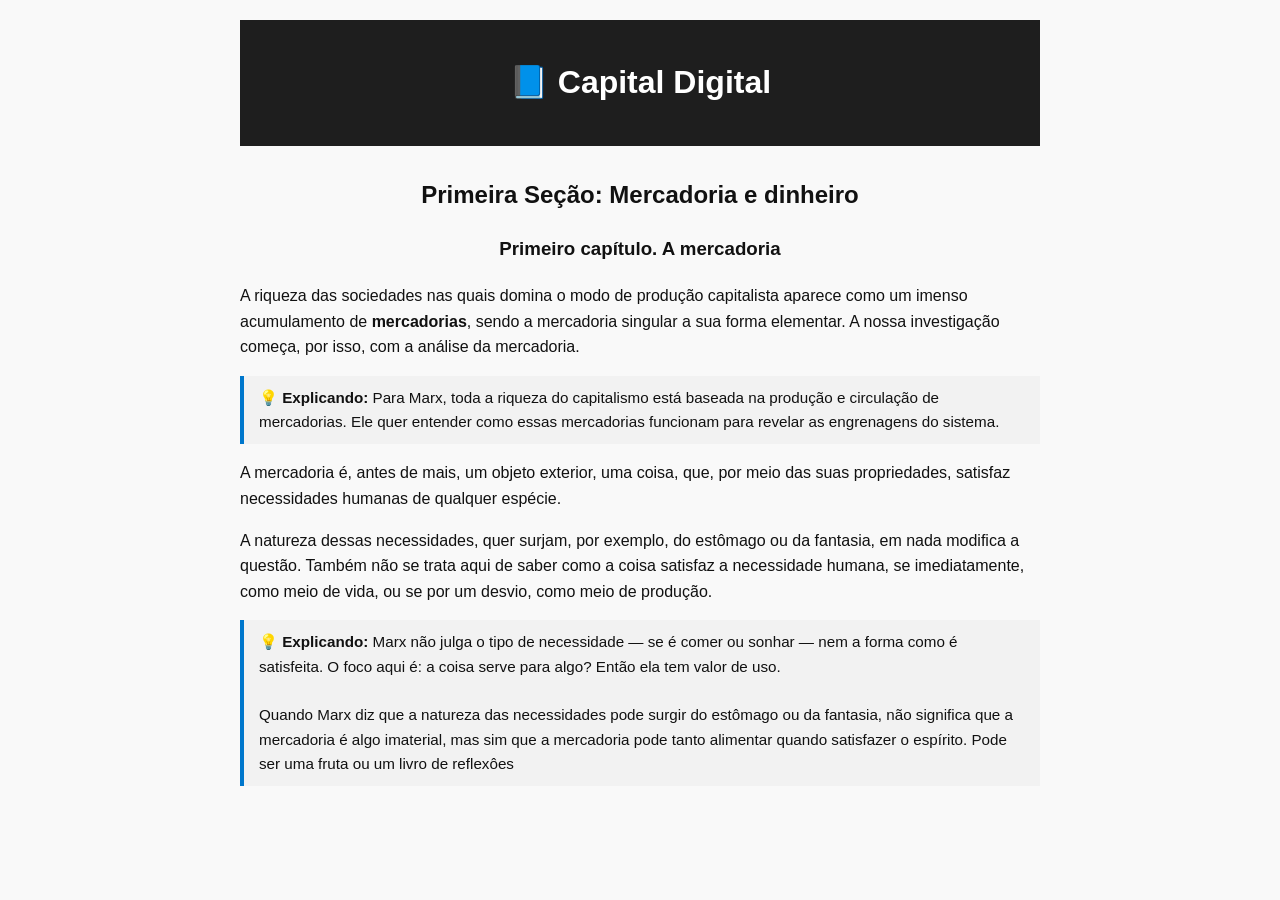
==== capitulo1.html @ 8332be22 "Add files via upload" ====
<!DOCTYPE html>
<html lang="pt-BR">
<head>
 <meta charset="UTF-8">
  <meta name="viewport" content="width=device-width, initial-scale=1.0">
  <title>Capital Digital</title>
  <link rel="stylesheet" href="estilo.css">
  <style>
    body {
      font-family: Arial, sans-serif;
      line-height: 1.6;
      padding: 20px;
      max-width: 800px;
      margin: auto;
    }

    .explicacao {
      background-color: #f2f2f2;
      border-left: 4px solid #0077cc;
      padding: 10px 15px;
      margin: 15px 0;
      font-size: 0.95em;
    }

    header {
      text-align: center;
      margin-bottom: 30px;
    }

    h2, h3 {
      text-align: center;
    }
  </style>
</head>
<body>
  <header>
    <h1>📘 Capital Digital</h1>
  </header>

  <h2>Primeira Seção: Mercadoria e dinheiro</h2>
  <h3>Primeiro capítulo. A mercadoria</h3>

  <p>A riqueza das sociedades nas quais domina o modo de produção capitalista aparece como um imenso acumulamento de <b>mercadorias</b>, sendo a mercadoria singular a sua forma elementar. A nossa investigação começa, por isso, com a análise da mercadoria.</p>

  <div class="explicacao">
    💡 <b>Explicando:</b> Para Marx, toda a riqueza do capitalismo está baseada na produção e circulação de mercadorias. Ele quer entender como essas mercadorias funcionam para revelar as engrenagens do sistema.
  </div>

  <p>A mercadoria é, antes de mais, um objeto exterior, uma coisa, que, por meio das suas propriedades, satisfaz necessidades humanas de qualquer espécie.</p>

  <p>A natureza dessas necessidades, quer surjam, por exemplo, do estômago ou da fantasia, em nada modifica a questão. Também não se trata aqui de saber como a coisa satisfaz a necessidade humana, se imediatamente, como meio de vida, ou se por um desvio, como meio de produção.</p>

  <div class="explicacao">
  💡 <b>Explicando:</b> Marx não julga o tipo de necessidade — se é comer ou sonhar — nem a forma como é satisfeita. O foco aqui é: a coisa serve para algo? Então ela tem valor de uso. <br> <br> 
    
   Quando Marx diz que a natureza das necessidades pode surgir do estômago ou da fantasia, não significa que a mercadoria é algo imaterial, mas sim que a mercadoria pode tanto alimentar quando satisfazer o espírito. Pode ser uma fruta ou um livro de reflexôes
  </div>
</body>
</html>
---- estilo.css ----
body {
  font-family: Arial, sans-serif;
  margin: 0;
  background-color: #f9f9f9;
  color: #111;
  line-height: 1.6;
  padding: 16px;
}

header {
  background: #1e1e1e;
  color: white;
  padding: 16px;
  text-align: center;
}

.trecho-do-dia {
  background: #ececec;
  padding: 16px;
  margin: 16px 0;
  border-left: 5px solid #d32f2f;
}

.autor {
  font-style: italic;
  font-size: 0.9em;
  color: #555;
}

.capitulos ul {
  list-style: none;
  padding: 0;
}

.capitulos li {
  background: white;
  margin-bottom: 12px;
  padding: 16px;
  border-radius: 8px;
  box-shadow: 0px 2px 6px rgba(0,0,0,0.1);
}

footer {
  text-align: center;
  font-size: 0.8em;
  color: #777;
  margin-top: 40px;
}

.capitulos li:hover {
    background-color: rgb(152, 183, 211);
}

link{
    color: #555;
    text-decoration: underline;
}

.termos{
    background: white;
    margin-bottom: 12px;
    padding: 16px;
    border-radius: 8px;
    box-shadow: 0px 2px 6px rgba(0,0,0,0.1);
}

.intro{
  background: #424242;
  color: white;
  padding: 16px;
  text-align: center;
}

a{
  color: #250069;
}

#intro{
  color: #ff0000;
}

.inicio {
  background: #ececec;
  padding: 16px;
  margin: 16px 0;
  border-left: 5px solid #d32f2f;
  line-height: 18px;
}

.livros{
  background-color: #f2f2f2;
      border-left: 4px solid #0077cc;
      padding: 10px 15px;
      margin: 15px 0;
}

#listalivros{
  font-size: large;
  color: #272727;
  list-style-type: square;
  line-height: 26px;
}

.metodo{
      background-color: #f2f2f2;
      border-left: 4px solid #0077cc;
      padding: 10px 15px;
      margin: 15px 0;
      font-size: 0.95em;
}

.principalmetodo{
  color: red;
}
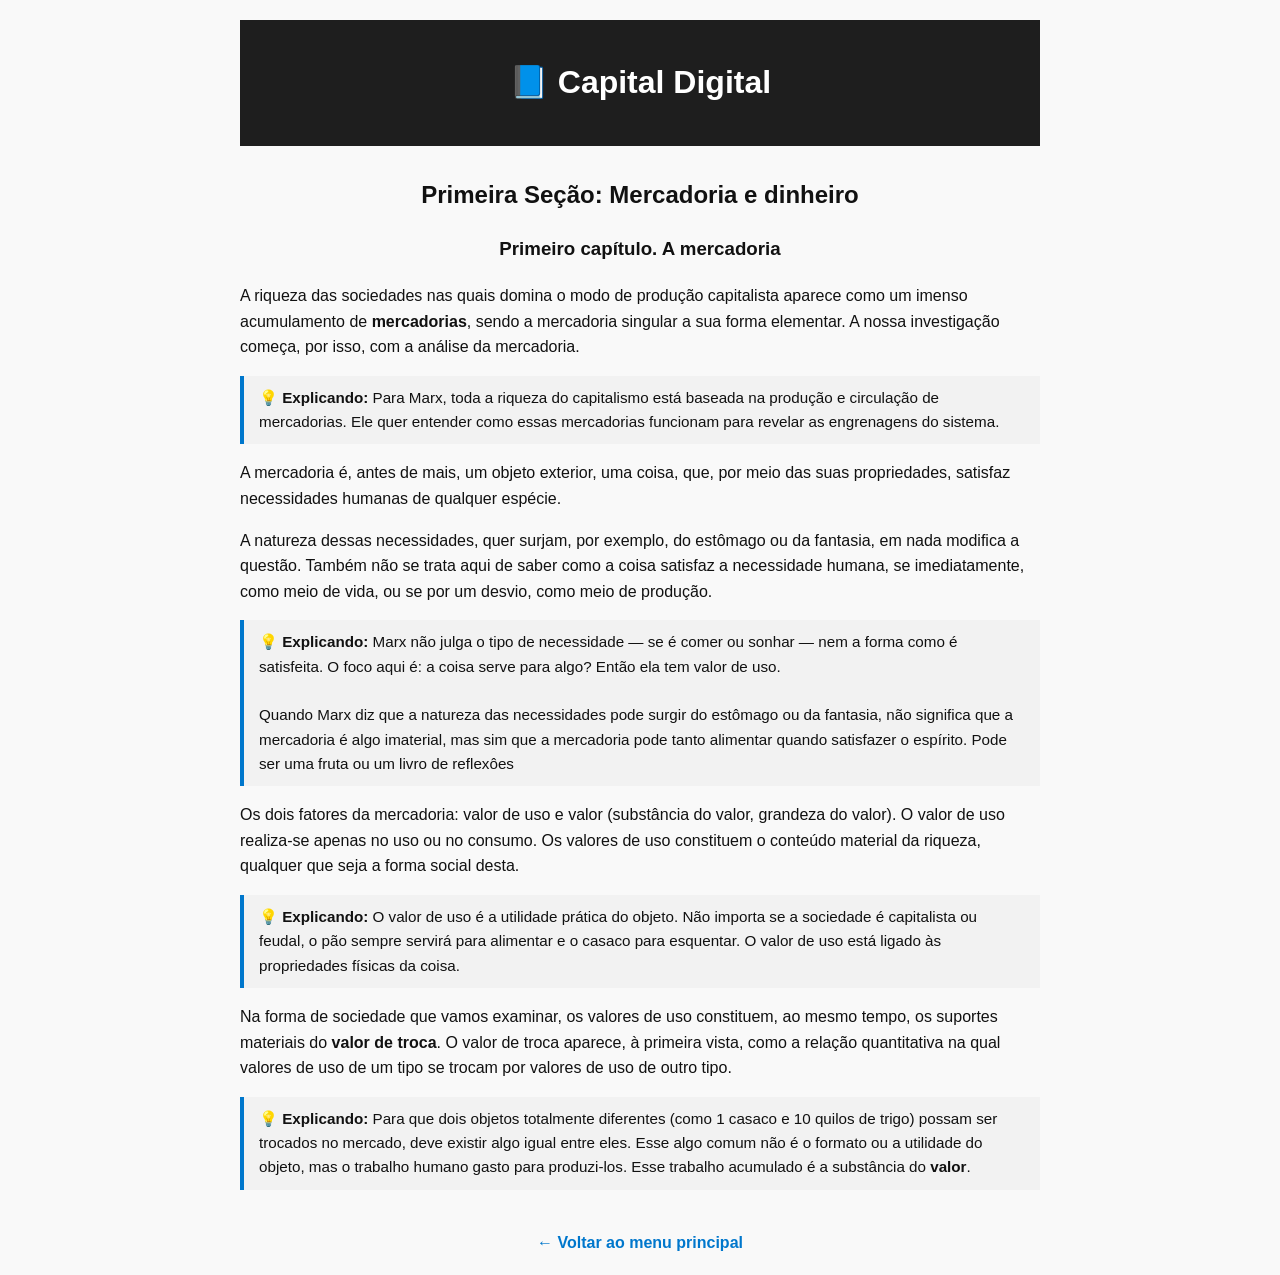
==== commit 279862dd: "Mensagem" ====
--- a/capitulo1.html
+++ b/capitulo1.html
@@ -1,59 +1,75 @@
-<!DOCTYPE html>
-<html lang="pt-BR">
-<head>
- <meta charset="UTF-8">
-  <meta name="viewport" content="width=device-width, initial-scale=1.0">
-  <title>Capital Digital</title>
-  <link rel="stylesheet" href="estilo.css">
-  <style>
-    body {
-      font-family: Arial, sans-serif;
-      line-height: 1.6;
-      padding: 20px;
-      max-width: 800px;
-      margin: auto;
-    }
-
-    .explicacao {
-      background-color: #f2f2f2;
-      border-left: 4px solid #0077cc;
-      padding: 10px 15px;
-      margin: 15px 0;
-      font-size: 0.95em;
-    }
-
-    header {
-      text-align: center;
-      margin-bottom: 30px;
-    }
-
-    h2, h3 {
-      text-align: center;
-    }
-  </style>
-</head>
-<body>
-  <header>
-    <h1>📘 Capital Digital</h1>
-  </header>
-
-  <h2>Primeira Seção: Mercadoria e dinheiro</h2>
-  <h3>Primeiro capítulo. A mercadoria</h3>
-
-  <p>A riqueza das sociedades nas quais domina o modo de produção capitalista aparece como um imenso acumulamento de <b>mercadorias</b>, sendo a mercadoria singular a sua forma elementar. A nossa investigação começa, por isso, com a análise da mercadoria.</p>
-
-  <div class="explicacao">
-    💡 <b>Explicando:</b> Para Marx, toda a riqueza do capitalismo está baseada na produção e circulação de mercadorias. Ele quer entender como essas mercadorias funcionam para revelar as engrenagens do sistema.
-  </div>
-
-  <p>A mercadoria é, antes de mais, um objeto exterior, uma coisa, que, por meio das suas propriedades, satisfaz necessidades humanas de qualquer espécie.</p>
-
-  <p>A natureza dessas necessidades, quer surjam, por exemplo, do estômago ou da fantasia, em nada modifica a questão. Também não se trata aqui de saber como a coisa satisfaz a necessidade humana, se imediatamente, como meio de vida, ou se por um desvio, como meio de produção.</p>
-
-  <div class="explicacao">
-  💡 <b>Explicando:</b> Marx não julga o tipo de necessidade — se é comer ou sonhar — nem a forma como é satisfeita. O foco aqui é: a coisa serve para algo? Então ela tem valor de uso. <br> <br> 
-    
-   Quando Marx diz que a natureza das necessidades pode surgir do estômago ou da fantasia, não significa que a mercadoria é algo imaterial, mas sim que a mercadoria pode tanto alimentar quando satisfazer o espírito. Pode ser uma fruta ou um livro de reflexôes
-  </div>
-</body>
+<!DOCTYPE html>
+<html lang="pt-BR">
+<head>
+ <meta charset="UTF-8">
+  <meta name="viewport" content="width=device-width, initial-scale=1.0">
+  <title>Capital Digital</title>
+  <link rel="stylesheet" href="estilo.css">
+  <style>
+    body {
+      font-family: Arial, sans-serif;
+      line-height: 1.6;
+      padding: 20px;
+      max-width: 800px;
+      margin: auto;
+    }
+
+    .explicacao {
+      background-color: #f2f2f2;
+      border-left: 4px solid #0077cc;
+      padding: 10px 15px;
+      margin: 15px 0;
+      font-size: 0.95em;
+    }
+
+    header {
+      text-align: center;
+      margin-bottom: 30px;
+    }
+
+    h2, h3 {
+      text-align: center;
+    }
+  </style>
+</head>
+<body>
+  <header>
+    <h1>📘 Capital Digital</h1>
+  </header>
+
+  <h2>Primeira Seção: Mercadoria e dinheiro</h2>
+  <h3>Primeiro capítulo. A mercadoria</h3>
+
+  <p>A riqueza das sociedades nas quais domina o modo de produção capitalista aparece como um imenso acumulamento de <b>mercadorias</b>, sendo a mercadoria singular a sua forma elementar. A nossa investigação começa, por isso, com a análise da mercadoria.</p>
+
+  <div class="explicacao">
+    💡 <b>Explicando:</b> Para Marx, toda a riqueza do capitalismo está baseada na produção e circulação de mercadorias. Ele quer entender como essas mercadorias funcionam para revelar as engrenagens do sistema.
+  </div>
+
+  <p>A mercadoria é, antes de mais, um objeto exterior, uma coisa, que, por meio das suas propriedades, satisfaz necessidades humanas de qualquer espécie.</p>
+
+  <p>A natureza dessas necessidades, quer surjam, por exemplo, do estômago ou da fantasia, em nada modifica a questão. Também não se trata aqui de saber como a coisa satisfaz a necessidade humana, se imediatamente, como meio de vida, ou se por um desvio, como meio de produção.</p>
+
+  <div class="explicacao">
+  💡 <b>Explicando:</b> Marx não julga o tipo de necessidade — se é comer ou sonhar — nem a forma como é satisfeita. O foco aqui é: a coisa serve para algo? Então ela tem valor de uso. <br> <br> 
+    
+   Quando Marx diz que a natureza das necessidades pode surgir do estômago ou da fantasia, não significa que a mercadoria é algo imaterial, mas sim que a mercadoria pode tanto alimentar quando satisfazer o espírito. Pode ser uma fruta ou um livro de reflexôes
+  </div>
+  <p>Os dois fatores da mercadoria: valor de uso e valor (substância do valor, grandeza do valor). O valor de uso realiza-se apenas no uso ou no consumo. Os valores de uso constituem o conteúdo material da riqueza, qualquer que seja a forma social desta.</p>
+
+  <div class="explicacao">
+    💡 <b>Explicando:</b> O valor de uso é a utilidade prática do objeto. Não importa se a sociedade é capitalista ou feudal, o pão sempre servirá para alimentar e o casaco para esquentar. O valor de uso está ligado às propriedades físicas da coisa.
+  </div>
+
+  <p>Na forma de sociedade que vamos examinar, os valores de uso constituem, ao mesmo tempo, os suportes materiais do <b>valor de troca</b>. O valor de troca aparece, à primeira vista, como a relação quantitativa na qual valores de uso de um tipo se trocam por valores de uso de outro tipo.</p>
+
+  <div class="explicacao">
+    💡 <b>Explicando:</b> Para que dois objetos totalmente diferentes (como 1 casaco e 10 quilos de trigo) possam ser trocados no mercado, deve existir algo igual entre eles. Esse algo comum não é o formato ou a utilidade do objeto, mas o trabalho humano gasto para produzi-los. Esse trabalho acumulado é a substância do <b>valor</b>.
+  </div>
+
+  <div style="text-align: center; margin-top: 40px;">
+    <a href="index.html" style="color: #0077cc; text-decoration: none; font-weight: bold;">← Voltar ao menu principal</a>
+  </div>
+  
+</body>
 </html>
--- a/estilo.css
+++ b/estilo.css
@@ -1,114 +1,114 @@
-body {
-  font-family: Arial, sans-serif;
-  margin: 0;
-  background-color: #f9f9f9;
-  color: #111;
-  line-height: 1.6;
-  padding: 16px;
-}
-
-header {
-  background: #1e1e1e;
-  color: white;
-  padding: 16px;
-  text-align: center;
-}
-
-.trecho-do-dia {
-  background: #ececec;
-  padding: 16px;
-  margin: 16px 0;
-  border-left: 5px solid #d32f2f;
-}
-
-.autor {
-  font-style: italic;
-  font-size: 0.9em;
-  color: #555;
-}
-
-.capitulos ul {
-  list-style: none;
-  padding: 0;
-}
-
-.capitulos li {
-  background: white;
-  margin-bottom: 12px;
-  padding: 16px;
-  border-radius: 8px;
-  box-shadow: 0px 2px 6px rgba(0,0,0,0.1);
-}
-
-footer {
-  text-align: center;
-  font-size: 0.8em;
-  color: #777;
-  margin-top: 40px;
-}
-
-.capitulos li:hover {
-    background-color: rgb(152, 183, 211);
-}
-
-link{
-    color: #555;
-    text-decoration: underline;
-}
-
-.termos{
-    background: white;
-    margin-bottom: 12px;
-    padding: 16px;
-    border-radius: 8px;
-    box-shadow: 0px 2px 6px rgba(0,0,0,0.1);
-}
-
-.intro{
-  background: #424242;
-  color: white;
-  padding: 16px;
-  text-align: center;
-}
-
-a{
-  color: #250069;
-}
-
-#intro{
-  color: #ff0000;
-}
-
-.inicio {
-  background: #ececec;
-  padding: 16px;
-  margin: 16px 0;
-  border-left: 5px solid #d32f2f;
-  line-height: 18px;
-}
-
-.livros{
-  background-color: #f2f2f2;
-      border-left: 4px solid #0077cc;
-      padding: 10px 15px;
-      margin: 15px 0;
-}
-
-#listalivros{
-  font-size: large;
-  color: #272727;
-  list-style-type: square;
-  line-height: 26px;
-}
-
-.metodo{
-      background-color: #f2f2f2;
-      border-left: 4px solid #0077cc;
-      padding: 10px 15px;
-      margin: 15px 0;
-      font-size: 0.95em;
-}
-
-.principalmetodo{
-  color: red;
+body {
+  font-family: Arial, sans-serif;
+  margin: 0;
+  background-color: #f9f9f9;
+  color: #111;
+  line-height: 1.6;
+  padding: 16px;
+}
+
+header {
+  background: #1e1e1e;
+  color: white;
+  padding: 16px;
+  text-align: center;
+}
+
+.trecho-do-dia {
+  background: #ececec;
+  padding: 16px;
+  margin: 16px 0;
+  border-left: 5px solid #d32f2f;
+}
+
+.autor {
+  font-style: italic;
+  font-size: 0.9em;
+  color: #555;
+}
+
+.capitulos ul {
+  list-style: none;
+  padding: 0;
+}
+
+.capitulos li {
+  background: white;
+  margin-bottom: 12px;
+  padding: 16px;
+  border-radius: 8px;
+  box-shadow: 0px 2px 6px rgba(0,0,0,0.1);
+}
+
+footer {
+  text-align: center;
+  font-size: 0.8em;
+  color: #777;
+  margin-top: 40px;
+}
+
+.capitulos li:hover {
+    background-color: rgb(152, 183, 211);
+}
+
+link{
+    color: #555;
+    text-decoration: underline;
+}
+
+.termos{
+    background: white;
+    margin-bottom: 12px;
+    padding: 16px;
+    border-radius: 8px;
+    box-shadow: 0px 2px 6px rgba(0,0,0,0.1);
+}
+
+.intro{
+  background: #424242;
+  color: white;
+  padding: 16px;
+  text-align: center;
+}
+
+a{
+  color: #250069;
+}
+
+#intro{
+  color: #ff0000;
+}
+
+.inicio {
+  background: #ececec;
+  padding: 16px;
+  margin: 16px 0;
+  border-left: 5px solid #d32f2f;
+  line-height: 18px;
+}
+
+.livros{
+  background-color: #f2f2f2;
+      border-left: 4px solid #0077cc;
+      padding: 10px 15px;
+      margin: 15px 0;
+}
+
+#listalivros{
+  font-size: large;
+  color: #272727;
+  list-style-type: square;
+  line-height: 26px;
+}
+
+.metodo{
+      background-color: #f2f2f2;
+      border-left: 4px solid #0077cc;
+      padding: 10px 15px;
+      margin: 15px 0;
+      font-size: 0.95em;
+}
+
+.principalmetodo{
+  color: red;
 }
